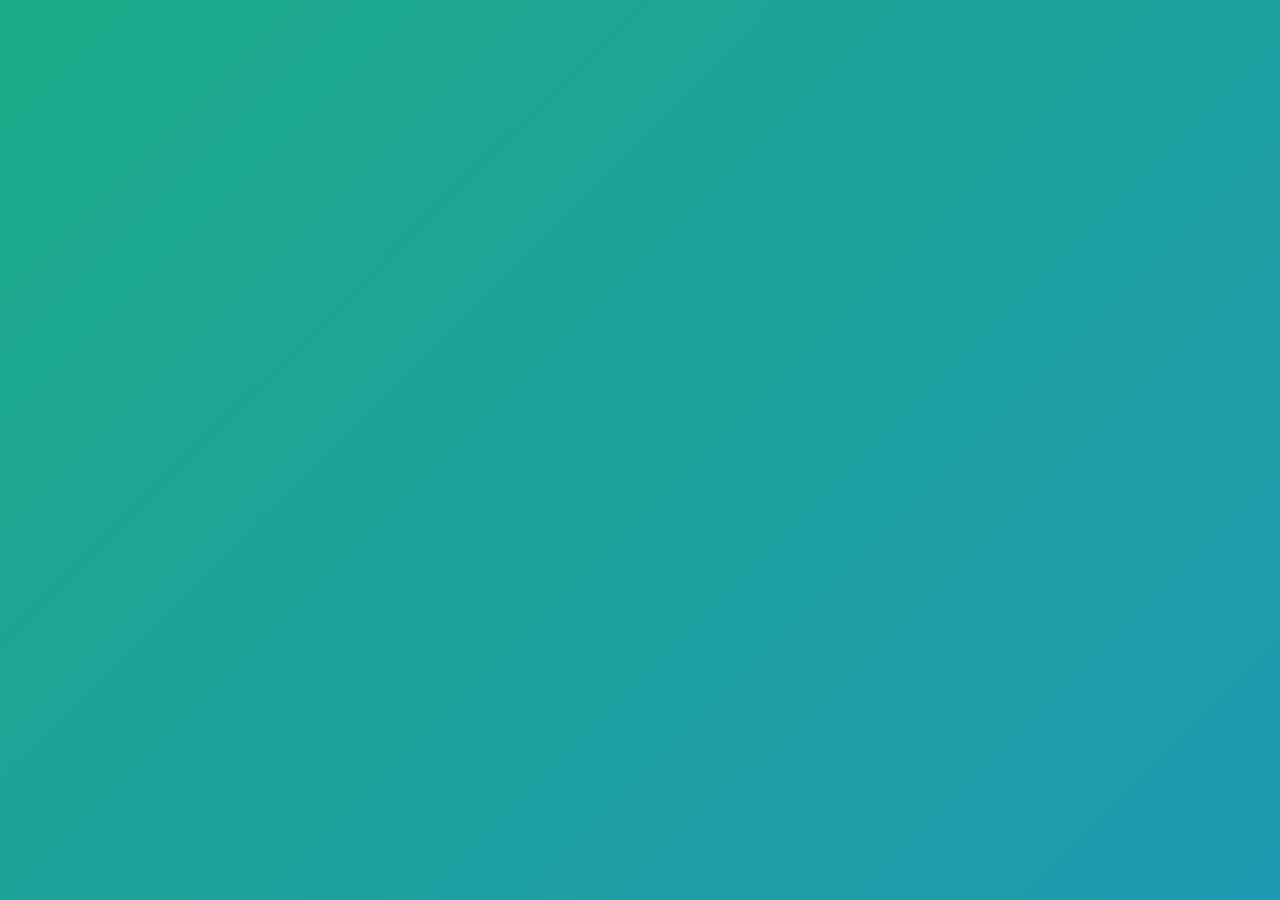
==== home.html @ c6d79d1d "Add php :(((" ====
<html lang="en" class="gr__localhost">
<head>
  <title>Haskeller Answers</title>
  <!-- <link href="http://localhost:3002/manifest.json" rel="manifest"> -->
  <meta charset="utf-8">
  <meta http-equiv="X-UA-Compatible" content="IE=edge">
  <meta http-equiv="Content-Type" content="text/html; charset=UTF-8">
  <meta name="theme-color" content="#00d1b2">
  <meta name="viewport" content="width=device-width, initial-scale=1, shrink-to-fit=no">
  <meta name="description" content="Typical Haskeller answers to everything">
  <meta name="keywords" content="Haskell, Functional progarmming, FP, miso">
  <meta name="author" content="vrom911 & chshersh"/>
  <meta property="og:type" content="website" />
  <meta property="og:site_name" content="Haskeller Answers" />
  <meta property="og:title" content="Haskeller Answers" />
  <meta property="og:description" content="Typical Haskeller answers to everything" />
  <meta property="og:url" content="https://haskeller.club" />
  <meta property="og:image" content="https://haskeller.club/images/haskeller-answers-logo.png" />
  <meta name="twitter:card" content="summary" />
  <meta name="twitter:title" content="Haskeller Answers" />
  <meta name="twitter:description" content="Typical Haskeller answers to everything" />
  <meta name="twitter:image:src" content="https://haskeller.club/images/haskeller-answers-logo.png" />
  <meta name="twitter:url" content="https://haskeller.club" />

  <!-- Favicon -->
  <link rel="shortcut icon" href="./favicon.ico" type="image/x-icon">
  <!-- Font -->
<link href="https://fonts.googleapis.com/css?family=Quattrocento+Sans&display=swap" rel="stylesheet">
  <!-- Styles -->
  <link href="./main.css" rel="stylesheet" type="text/css">
  <link rel="stylesheet" href="https://use.fontawesome.com/releases/v5.8.1/css/all.css" integrity="sha384-50oBUHEmvpQ+1lW4y57PTFmhCaXp0ML5d60M1M7uH2+nqUivzIebhndOJK28anvf" crossorigin="anonymous">

  <script defer="" async="" src="./result/static/all.js"></script>
</head>
<body>
</body>
</html>
---- main.css ----
body {
    margin: 0;
    width: 100%; height: 100vh;
    color: #fff;
    background: linear-gradient(-45deg, #66157f, #7f1563, #1f95bf, #1caa88);
    background-size: 400% 400%;
    animation: gradientBG 15s ease infinite;
    font-family: 'Quattrocento Sans', sans-serif;
}
@keyframes gradientBG {
    0%   {background-position: 0% 50%;}
    50%  {background-position: 100% 50%;}
    100% {background-position: 0% 50%;}
}
.container {width: 100%; height: 100vh; position: absolute; margin:0;text-align: center;}
.ha-top {height: 80%;margin:0;} .ha-footer{height: 20%; margin:0;}
.content { max-width: 80%; margin: 0 auto; padding: 0 5%; height: 30vh; }
h1 {font-size: 3rem; font-weight: 800;}
h2 {font-size: 2.25rem; color: #eee; font-weight: 500;}
button {
    position: relative;
    color: #fff;
    background-color: #3A0C6A;
    border: none;
    width: 200px;
    padding: 20px;
    text-align: center;
    -webkit-transition-duration: 0.4s; /* Safari */
    transition-duration: 0.4s;
    text-decoration: none;
    overflow: hidden;
}
button:hover{
    background:#fff;
    box-shadow:0px 2px 10px 5px #3A0C6A;
    color:#000;
}
button:after {
    content: "";
    background: #3A0C6A;
    border: none;
    display: block;
    position: absolute;
    padding-top: 300%;
    padding-left: 350%;
    margin-left: -20px !important;
    margin-top: -120%;
    opacity: 0;
    transition: all 0.8s;
}
button:active:after {padding: 0; margin: 0; opacity: 1; transition: 0s; border:none;}
.icon {color: #3A0C6A;} .icon:hover{color: #fff;}
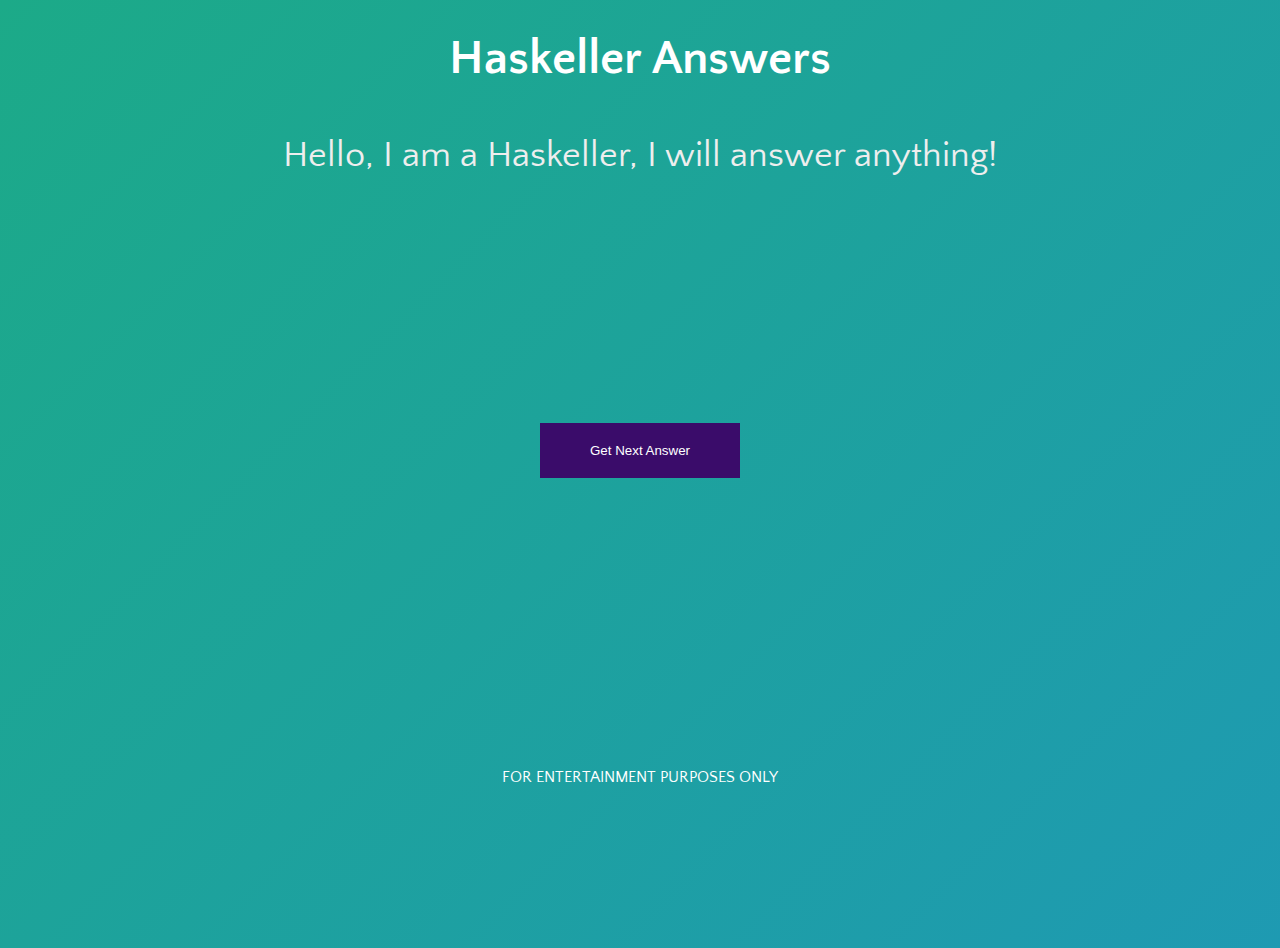
==== commit c6ccf823: "Remove symlink folder" ====
--- a/home.html
+++ b/home.html
@@ -30,7 +30,7 @@
   <link href="./main.css" rel="stylesheet" type="text/css">
   <link rel="stylesheet" href="https://use.fontawesome.com/releases/v5.8.1/css/all.css" integrity="sha384-50oBUHEmvpQ+1lW4y57PTFmhCaXp0ML5d60M1M7uH2+nqUivzIebhndOJK28anvf" crossorigin="anonymous">
 
-  <script defer="" async="" src="./result/static/all.js"></script>
+  <script defer="" async="" src="./all.js"></script>
 </head>
 <body>
 </body>
